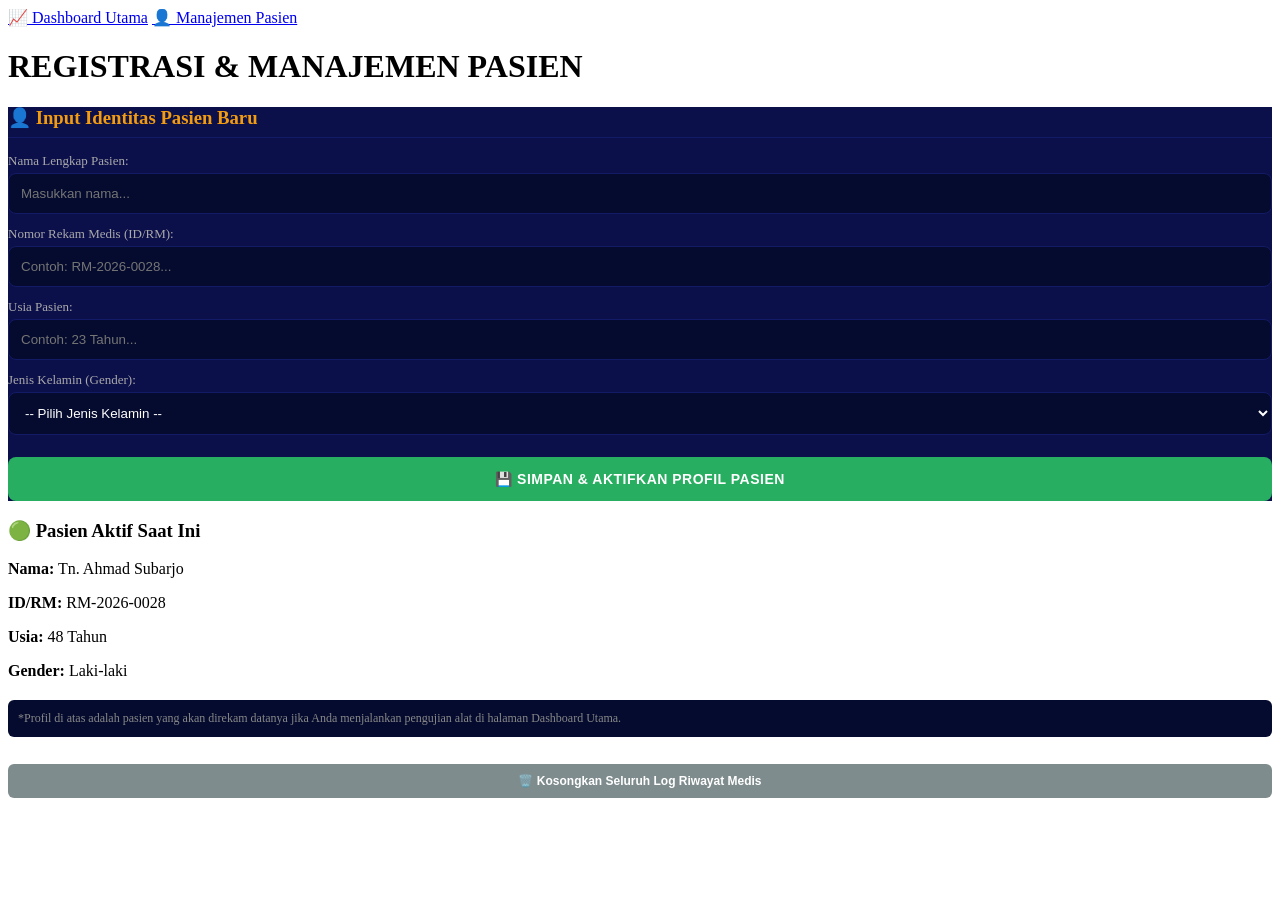
==== pasien.html @ 684d5a45 "Create pasien.html" ====
<!DOCTYPE html>
<html lang="en">
<head>
    <meta charset="UTF-8">
    <meta name="viewport" content="width=device-width, initial-scale=1.0">
    <title>Manajemen Pasien - Monitoring Kesehatan</title>
    <link rel="stylesheet" href="style.css?v=316">
</head>
<body>

<div class="container">
    <nav class="navbar">
        <a href="index.html" class="nav-item">📈 Dashboard Utama</a>
        <a href="pasien.html" class="nav-item active">👤 Manajemen Pasien</a>
    </nav>

    <header style="margin-top: 20px;">
        <h1>REGISTRASI & MANAJEMEN PASIEN</h1>
    </header>

    <section class="info-layout" style="margin-top: 20px;">
        <div class="info-panel" style="background: #0b0f4a;">
            <h3 style="color: #f39c12; border-bottom: 1px solid #141b66; padding-bottom: 8px; margin-bottom: 15px;">👤 Input Identitas Pasien Baru</h3>
            
            <div class="form-page-layout" style="display: flex; flex-direction: column; gap: 12px;">
                <div style="display: flex; flex-direction: column; gap: 4px;">
                    <label style="font-size: 13px; color: #aaa;">Nama Lengkap Pasien:</label>
                    <input type="text" id="input-nama-pasien" placeholder="Masukkan nama..." style="padding: 12px; border-radius: 8px; border: 1px solid #141b66; background: #050b2e; color: white;">
                </div>
                
                <div style="display: flex; flex-direction: column; gap: 4px;">
                    <label style="font-size: 13px; color: #aaa;">Nomor Rekam Medis (ID/RM):</label>
                    <input type="text" id="input-rm-pasien" placeholder="Contoh: RM-2026-0028..." style="padding: 12px; border-radius: 8px; border: 1px solid #141b66; background: #050b2e; color: white;">
                </div>

                <div style="display: flex; flex-direction: column; gap: 4px;">
                    <label style="font-size: 13px; color: #aaa;">Usia Pasien:</label>
                    <input type="text" id="input-usia-pasien" placeholder="Contoh: 23 Tahun..." style="padding: 12px; border-radius: 8px; border: 1px solid #141b66; background: #050b2e; color: white;">
                </div>

                <div style="display: flex; flex-direction: column; gap: 4px;">
                    <label style="font-size: 13px; color: #aaa;">Jenis Kelamin (Gender):</label>
                    <select id="input-gender-pasien" style="padding: 12px; border-radius: 8px; border: 1px solid #141b66; background: #050b2e; color: white; cursor: pointer;">
                        <option value="">-- Pilih Jenis Kelamin --</option>
                        <option value="Laki-laki">Laki-laki</option>
                        <option value="Perempuan">Perempuan</option>
                    </select>
                </div>

                <button onclick="updateProfilPasien()" style="margin-top: 10px; padding: 14px; background: #27ae60; border: none; border-radius: 8px; color: white; font-weight: bold; cursor: pointer; font-size: 14px; letter-spacing: 0.5px;">💾 SIMPAN & AKTIFKAN PROFIL PASIEN</button>
            </div>
        </div>

        <div class="info-panel profile-box">
            <h3>🟢 Pasien Aktif Saat Ini</h3>
            <div class="profile-grid" style="margin-bottom: 20px;">
                <p><strong>Nama:</strong> <span id="p-name">Menyiapkan...</span></p>
                <p><strong>ID/RM:</strong> <span id="p-rm">Menyiapkan...</span></p>
                <p><strong>Usia:</strong> <span id="p-age">Menyiapkan...</span></p>
                <p><strong>Gender:</strong> <span id="p-gender">Menyiapkan...</span></p>
            </div>
            <p style="font-size: 12px; color: #888; line-height: 1.4; background: #050b2e; padding: 10px; border-radius: 6px;">
                *Profil di atas adalah pasien yang akan direkam datanya jika Anda menjalankan pengujian alat di halaman Dashboard Utama.
            </p>
            
            <button class="btn-log btn-clear" onclick="hapusSemuaRiwayat()" style="width: 100%; margin-top: 15px; padding: 10px; background: #7f8c8d; border-radius: 6px; font-size: 12px;">🗑️ Kosongkan Seluruh Log Riwayat Medis</button>
        </div>
    </section>
</div>

<script style="display:none;">
    // Script internal khusus halaman pasien untuk sinkronisasi LocalStorage
    function muatProfil() {
        let tersimpan = localStorage.getItem("profilPasienAktif");
        if (tersimpan) {
            let p = JSON.parse(tersimpan);
            document.getElementById("p-name").innerText = p.nama;
            document.getElementById("p-rm").innerText = p.rm;
            document.getElementById("p-age").innerText = p.usia;
            document.getElementById("p-gender").innerText = p.gender;
        } else {
            document.getElementById("p-name").innerText = "Tn. Ahmad Subarjo";
            document.getElementById("p-rm").innerText = "RM-2026-0028";
            document.getElementById("p-age").innerText = "48 Tahun";
            document.getElementById("p-gender").innerText = "Laki-laki";
        }
    }

    function updateProfilPasien() {
        let vNama = document.getElementById("input-nama-pasien").value.trim();
        let vRm = document.getElementById("input-rm-pasien").value.trim();
        let vUsia = document.getElementById("input-usia-pasien").value.trim();
        let vGender = document.getElementById("input-gender-pasien").value;

        if(!vNama || !vRm) { alert("Nama Pasien dan No. RM wajib diisi!"); return; }

        let profilBaru = { nama: vNama, rm: vRm, usia: vUsia || "-", gender: vGender || "-" };
        localStorage.setItem("profilPasienAktif", JSON.stringify(profilBaru));
        
        alert("Profil pasien berhasil diperbarui! Silakan kembali ke Dashboard untuk mulai menguji.");
        muatProfil();

        document.getElementById("input-nama-pasien").value = "";
        document.getElementById("input-rm-pasien").value = "";
        document.getElementById("input-usia-pasien").value = "";
        document.getElementById("input-gender-pasien").value = "";
    }

    function hapusSemuaRiwayat() {
        if(confirm("Apakah Anda yakin ingin menghapus TOTAL semua riwayat log pasien?")) {
            localStorage.removeItem("riwayatMedisPasien");
            alert("Seluruh log riwayat telah dikosongkan.");
        }
    }

    window.onload = muatProfil;
</script>
</body>
</html>
---- style.css ----
/* =====================
   PANEL TABEL LOG RIWAYAT
===================== */
.log-container {
  background: #0b0f4a;
  border-radius: 16px;
  padding: 20px;
  margin-top: 25px;
  box-shadow: 0 0 15px rgba(0,255,255,.05);
}

.log-header {
  display: flex;
  flex-direction: column;
  justify-content: space-between;
  align-items: center;
  gap: 12px;
  margin-bottom: 15px;
  border-bottom: 2px solid #141b66;
  padding-bottom: 12px;
}

.log-header h3 {
  font-size: 16px;
  color: #00ffff;
}

.log-buttons {
  display: flex;
  gap: 10px;
}

.btn-log {
  padding: 8px 14px;
  border: none;
  border-radius: 6px;
  font-weight: bold;
  cursor: pointer;
  font-size: 13px;
  color: white;
}

.btn-csv { background: #27ae60; } /* Hijau Excel */
.btn-clear { background: #7f8c8d; }

.table-responsive {
  width: 100%;
  overflow-x: auto;
}

.log-table {
  width: 100%;
  border-collapse: collapse;
  font-size: 14px;
  text-align: left;
}

.log-table th, .log-table td {
  padding: 12px;
  border-bottom: 1px solid #141b66;
}

.log-table th {
  background: #050b2e;
  color: #f39c12;
  font-weight: bold;
}

.log-table tbody tr:hover {
  background: rgba(0, 255, 255, 0.03);
}

/* Penyesuaian layout header tabel untuk layar besar */
@media(min-width: 768px) {
  .log-header {
    flex-direction: row;
  }
}
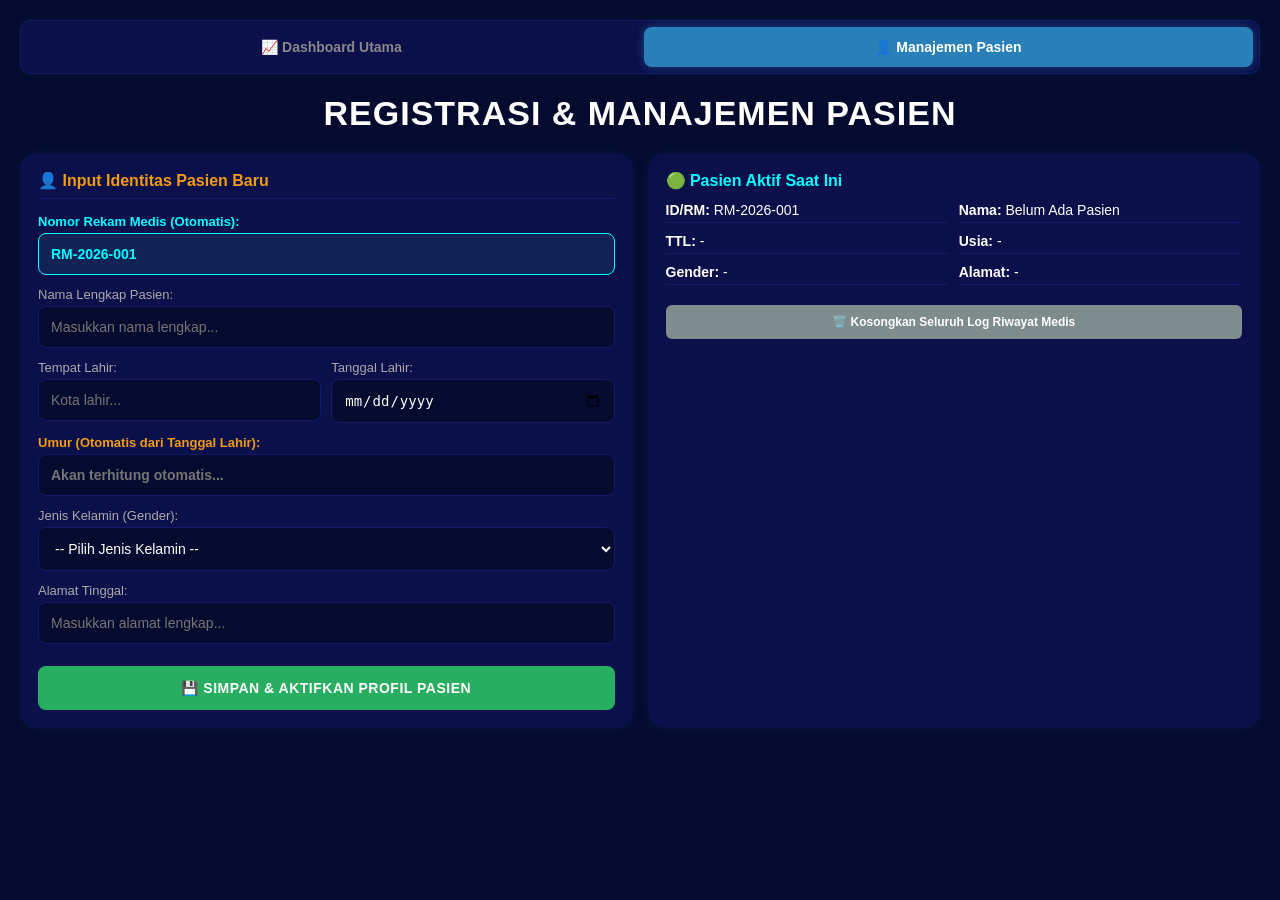
==== commit bc2f34f2: "Update pasien.html" ====
--- a/pasien.html
+++ b/pasien.html
@@ -4,7 +4,7 @@
     <meta charset="UTF-8">
     <meta name="viewport" content="width=device-width, initial-scale=1.0">
     <title>Manajemen Pasien - Monitoring Kesehatan</title>
-    <link rel="stylesheet" href="style.css?v=316">
+    <link rel="stylesheet" href="style.css?v=317">
 </head>
 <body>
 
@@ -24,29 +24,45 @@
             
             <div class="form-page-layout" style="display: flex; flex-direction: column; gap: 12px;">
                 <div style="display: flex; flex-direction: column; gap: 4px;">
+                    <label style="font-size: 13px; color: #00ffff; font-weight: bold;">Nomor Rekam Medis (Otomatis):</label>
+                    <input type="text" id="input-rm-pasien" readonly style="padding: 12px; border-radius: 8px; border: 1px solid #00ffff; background: #112255; color: #00ffff; font-weight: bold;">
+                </div>
+
+                <div style="display: flex; flex-direction: column; gap: 4px;">
                     <label style="font-size: 13px; color: #aaa;">Nama Lengkap Pasien:</label>
-                    <input type="text" id="input-nama-pasien" placeholder="Masukkan nama..." style="padding: 12px; border-radius: 8px; border: 1px solid #141b66; background: #050b2e; color: white;">
-                </div>
-                
-                <div style="display: flex; flex-direction: column; gap: 4px;">
-                    <label style="font-size: 13px; color: #aaa;">Nomor Rekam Medis (ID/RM):</label>
-                    <input type="text" id="input-rm-pasien" placeholder="Contoh: RM-2026-0028..." style="padding: 12px; border-radius: 8px; border: 1px solid #141b66; background: #050b2e; color: white;">
-                </div>
-
-                <div style="display: flex; flex-direction: column; gap: 4px;">
-                    <label style="font-size: 13px; color: #aaa;">Usia Pasien:</label>
-                    <input type="text" id="input-usia-pasien" placeholder="Contoh: 23 Tahun..." style="padding: 12px; border-radius: 8px; border: 1px solid #141b66; background: #050b2e; color: white;">
+                    <input type="text" id="input-nama-pasien" placeholder="Masukkan nama lengkap...">
+                </div>
+
+                <div style="display: grid; grid-template-columns: 1fr 1fr; gap: 10px;">
+                    <div style="display: flex; flex-direction: column; gap: 4px;">
+                        <label style="font-size: 13px; color: #aaa;">Tempat Lahir:</label>
+                        <input type="text" id="input-tempat-pasien" placeholder="Kota lahir...">
+                    </div>
+                    <div style="display: flex; flex-direction: column; gap: 4px;">
+                        <label style="font-size: 13px; color: #aaa;">Tanggal Lahir:</label>
+                        <input type="date" id="input-ttl-pasien" onchange="hitungUmurOtomatis()">
+                    </div>
+                </div>
+
+                <div style="display: flex; flex-direction: column; gap: 4px;">
+                    <label style="font-size: 13px; color: #f39c12; font-weight: bold;">Umur (Otomatis dari Tanggal Lahir):</label>
+                    <input type="text" id="input-usia-pasien" readonly placeholder="Akan terhitung otomatis..." style="padding: 12px; border-radius: 8px; border: 1px solid #141b66; background: #050b2e; color: #f39c12; font-weight: bold;">
                 </div>
 
                 <div style="display: flex; flex-direction: column; gap: 4px;">
                     <label style="font-size: 13px; color: #aaa;">Jenis Kelamin (Gender):</label>
-                    <select id="input-gender-pasien" style="padding: 12px; border-radius: 8px; border: 1px solid #141b66; background: #050b2e; color: white; cursor: pointer;">
+                    <select id="input-gender-pasien">
                         <option value="">-- Pilih Jenis Kelamin --</option>
                         <option value="Laki-laki">Laki-laki</option>
                         <option value="Perempuan">Perempuan</option>
                     </select>
                 </div>
 
+                <div style="display: flex; flex-direction: column; gap: 4px;">
+                    <label style="font-size: 13px; color: #aaa;">Alamat Tinggal:</label>
+                    <input type="text" id="input-alamat-pasien" placeholder="Masukkan alamat lengkap...">
+                </div>
+
                 <button onclick="updateProfilPasien()" style="margin-top: 10px; padding: 14px; background: #27ae60; border: none; border-radius: 8px; color: white; font-weight: bold; cursor: pointer; font-size: 14px; letter-spacing: 0.5px;">💾 SIMPAN & AKTIFKAN PROFIL PASIEN</button>
             </div>
         </div>
@@ -54,62 +70,142 @@
         <div class="info-panel profile-box">
             <h3>🟢 Pasien Aktif Saat Ini</h3>
             <div class="profile-grid" style="margin-bottom: 20px;">
+                <p><strong>ID/RM:</strong> <span id="p-rm">Menyiapkan...</span></p>
                 <p><strong>Nama:</strong> <span id="p-name">Menyiapkan...</span></p>
-                <p><strong>ID/RM:</strong> <span id="p-rm">Menyiapkan...</span></p>
+                <p><strong>TTL:</strong> <span id="p-ttl">Menyiapkan...</span></p>
                 <p><strong>Usia:</strong> <span id="p-age">Menyiapkan...</span></p>
                 <p><strong>Gender:</strong> <span id="p-gender">Menyiapkan...</span></p>
+                <p><strong>Alamat:</strong> <span id="p-alamat">Menyiapkan...</span></p>
             </div>
-            <p style="font-size: 12px; color: #888; line-height: 1.4; background: #050b2e; padding: 10px; border-radius: 6px;">
-                *Profil di atas adalah pasien yang akan direkam datanya jika Anda menjalankan pengujian alat di halaman Dashboard Utama.
-            </p>
             
-            <button class="btn-log btn-clear" onclick="hapusSemuaRiwayat()" style="width: 100%; margin-top: 15px; padding: 10px; background: #7f8c8d; border-radius: 6px; font-size: 12px;">🗑️ Kosongkan Seluruh Log Riwayat Medis</button>
+            <button class="btn-log btn-clear" onclick="hapusSemuaRiwayat()" style="width: 100%; padding: 10px; background: #7f8c8d; border-radius: 6px; font-size: 12px; color:white; border:none; cursor:pointer; font-weight:bold;">🗑️ Kosongkan Seluruh Log Riwayat Medis</button>
         </div>
     </section>
 </div>
 
-<script style="display:none;">
-    // Script internal khusus halaman pasien untuk sinkronisasi LocalStorage
+<style>
+    .form-page-layout input, .form-page-layout select {
+        padding: 12px;
+        border-radius: 8px;
+        border: 1px solid #141b66;
+        background: #050b2e;
+        color: white;
+        font-size: 14px;
+    }
+    .form-page-layout input:focus, .form-page-layout select:focus {
+        outline: none;
+        border-color: #00ffff;
+    }
+</style>
+
+<script>
+    // GENERATE NOMOR RM OTOMATIS BERURUTAN (Format: RM-2026-001)
+    function generateRMOtomatis() {
+        let riwayatLama = localStorage.getItem("riwayatMedisPasien");
+        let arrayRiwayat = riwayatLama ? JSON.parse(riwayatLama) : [];
+        
+        let urutanLanjut = 1;
+        
+        if (arrayRiwayat.length > 0) {
+            // Ambil data nomor RM terakhir yang tersimpan di log logis
+            let rmTerakhir = arrayRiwayat[0].rm; // Contoh: "RM-2026-003"
+            let nomorStr = rmTerakhir.split("-")[2]; // Mengambil "003"
+            if(!isNaN(nomorStr)) {
+                urutanLanjut = parseInt(nomorStr) + 1;
+            }
+        }
+        
+        // Pad nomor urut agar memiliki 3 digit (contoh: 1 -> 001, 12 -> 012)
+        let padNomor = String(urutanLanjut).padStart(3, '0');
+        document.getElementById("input-rm-pasien").value = "RM-2026-" + padNomor;
+    }
+
+    // HITUNG UMUR OTOMATIS BERDASARKAN TANGGAL LAHIR
+    function hitungUmurOtomatis() {
+        let tglInput = document.getElementById("input-ttl-pasien").value;
+        if (!tglInput) return;
+
+        let lahir = new Date(tglInput);
+        let sekarang = new Date(); // Berjalan di tahun 2026 sesuai device sistem
+        
+        let umur = sekarang.getFullYear() - lahir.getFullYear();
+        let bulanDiff = sekarang.getMonth() - lahir.getMonth();
+        
+        if (bulanDiff < 0 || (bulanDiff === 0 && sekarang.getDate() < lahir.getDate())) {
+            umur--;
+        }
+        
+        document.getElementById("input-usia-pasien").value = umur >= 0 ? umur + " Tahun" : "0 Tahun";
+    }
+
     function muatProfil() {
         let tersimpan = localStorage.getItem("profilPasienAktif");
         if (tersimpan) {
             let p = JSON.parse(tersimpan);
+            document.getElementById("p-rm").innerText = p.rm;
             document.getElementById("p-name").innerText = p.nama;
-            document.getElementById("p-rm").innerText = p.rm;
+            document.getElementById("p-ttl").innerText = (p.tempat || "-") + ", " + (p.tanggalStr || "-");
             document.getElementById("p-age").innerText = p.usia;
             document.getElementById("p-gender").innerText = p.gender;
+            document.getElementById("p-alamat").innerText = p.alamat || "-";
         } else {
-            document.getElementById("p-name").innerText = "Tn. Ahmad Subarjo";
-            document.getElementById("p-rm").innerText = "RM-2026-0028";
-            document.getElementById("p-age").innerText = "48 Tahun";
-            document.getElementById("p-gender").innerText = "Laki-laki";
-        }
+            // Default awal cetak template bawan jika masih kosong murni
+            document.getElementById("p-rm").innerText = "RM-2026-001";
+            document.getElementById("p-name").innerText = "Belum Ada Pasien";
+            document.getElementById("p-ttl").innerText = "-";
+            document.getElementById("p-age").innerText = "-";
+            document.getElementById("p-gender").innerText = "-";
+            document.getElementById("p-alamat").innerText = "-";
+        }
+        generateRMOtomatis();
     }
 
     function updateProfilPasien() {
+        let vRm = document.getElementById("input-rm-pasien").value;
         let vNama = document.getElementById("input-nama-pasien").value.trim();
-        let vRm = document.getElementById("input-rm-pasien").value.trim();
-        let vUsia = document.getElementById("input-usia-pasien").value.trim();
+        let vTempat = document.getElementById("input-tempat-pasien").value.trim();
+        let vTanggal = document.getElementById("input-ttl-pasien").value;
+        let vUsia = document.getElementById("input-usia-pasien").value;
         let vGender = document.getElementById("input-gender-pasien").value;
-
-        if(!vNama || !vRm) { alert("Nama Pasien dan No. RM wajib diisi!"); return; }
-
-        let profilBaru = { nama: vNama, rm: vRm, usia: vUsia || "-", gender: vGender || "-" };
+        let vAlamat = document.getElementById("input-alamat-pasien").value.trim();
+
+        if(!vNama) { alert("Nama Pasien wajib diisi!"); return; }
+        if(!vTanggal) { alert("Tanggal Lahir wajib dipilih untuk kalkulasi umur!"); return; }
+
+        // Konversi format tanggal agar enak dibaca (YYYY-MM-DD -> DD/MM/YYYY)
+        let tglObj = new Date(vTanggal);
+        let tanggalStr = String(tglObj.getDate()).padStart(2, '0') + "/" + String(tglObj.getMonth() + 1).padStart(2, '0') + "/" + tglObj.getFullYear();
+
+        let profilBaru = { 
+            rm: vRm, 
+            nama: vNama, 
+            tempat: vTempat || "-",
+            tanggalStr: tanggalStr,
+            usia: vUsia, 
+            gender: vGender || "-",
+            alamat: vAlamat || "-"
+        };
+
         localStorage.setItem("profilPasienAktif", JSON.stringify(profilBaru));
         
-        alert("Profil pasien berhasil diperbarui! Silakan kembali ke Dashboard untuk mulai menguji.");
+        alert("Pasien Berhasil Didaftarkan!\nNomor " + vRm + " Telah Aktif.");
         muatProfil();
 
+        // Kosongkan form input kembali bersih
         document.getElementById("input-nama-pasien").value = "";
-        document.getElementById("input-rm-pasien").value = "";
+        document.getElementById("input-tempat-pasien").value = "";
+        document.getElementById("input-ttl-pasien").value = "";
         document.getElementById("input-usia-pasien").value = "";
         document.getElementById("input-gender-pasien").value = "";
+        document.getElementById("input-alamat-pasien").value = "";
+        generateRMOtomatis(); // Naikkan nomor antrean otomatis berikutnya
     }
 
     function hapusSemuaRiwayat() {
-        if(confirm("Apakah Anda yakin ingin menghapus TOTAL semua riwayat log pasien?")) {
+        if(confirm("Apakah Anda yakin ingin menghapus TOTAL semua riwayat log pasien? Nomor urut RM juga akan ter-reset kembali ke 001.")) {
             localStorage.removeItem("riwayatMedisPasien");
             alert("Seluruh log riwayat telah dikosongkan.");
+            muatProfil();
         }
     }
 
--- a/style.css
+++ b/style.css
@@ -1,3 +1,266 @@
+/* =====================
+   RESET & GLOBAL STYLING
+===================== */
+*{
+  margin:0;
+  padding:0;
+  box-sizing:border-box;
+}
+
+html,body{
+  width:100%;
+  overflow-x:hidden;
+}
+
+body{
+  background:#050b2e;
+  color:white;
+  font-family:Arial,sans-serif;
+}
+
+.container{
+  width:100%;
+  padding:12px;
+}
+
+/* =====================
+   MENU NAVBAR TOP NAVIGATION
+===================== */
+.navbar {
+  display: flex;
+  background: #0b0f4a;
+  border-radius: 10px;
+  padding: 6px;
+  gap: 8px;
+  border: 1px solid #141b66;
+  box-shadow: 0 0 10px rgba(0,255,255,.05);
+}
+
+.nav-item {
+  flex: 1;
+  text-align: center;
+  padding: 12px;
+  color: #888;
+  text-decoration: none;
+  font-weight: bold;
+  font-size: 14px;
+  border-radius: 8px;
+  transition: 0.3s;
+}
+
+.nav-item:hover {
+  background: rgba(0, 255, 255, 0.05);
+  color: white;
+}
+
+.nav-item.active {
+  background: #2980b9;
+  color: white;
+  box-shadow: 0 0 10px rgba(41, 128, 185, 0.5);
+}
+
+h1{
+  text-align:center;
+  font-size:24px;
+  margin-bottom:15px;
+  letter-spacing:1px;
+}
+
+/* =====================
+   CARD SENSOR ATAS
+===================== */
+.cards{
+  display:flex;
+  flex-direction:column;
+  gap:12px;
+}
+
+.card{
+  width:100%;
+  background:#0b0f4a;
+  border-radius:16px;
+  padding:16px;
+  text-align:center;
+  box-shadow: 0 0 15px rgba(0,255,255,.08);
+}
+
+.card h2{
+  margin-top:8px;
+  font-size:22px;
+}
+
+/* =====================
+   GRID UTAMA
+===================== */
+.grid{
+  display:flex;
+  flex-direction:column;
+  gap:15px;
+  margin-top:15px;
+}
+
+.charts{
+  display:flex;
+  flex-direction:column;
+  gap:15px;
+}
+
+.gauges{
+  display:flex;
+  flex-direction:column;
+  gap:15px;
+}
+
+.chart-box{
+  width:100%;
+  background:black;
+  border-radius:16px;
+  padding:12px;
+  overflow:hidden;
+  box-shadow: 0 0 10px rgba(0,255,255,.08);
+}
+
+#chartTemp, #chartSpo2, #chartHR, #chartTensi, 
+#gauge1, #gauge2, #gauge3, #gauge4 {
+   width:100%!important;
+}
+
+#chartTemp, #chartSpo2, #chartHR { height:260px; }
+#gauge1, #gauge2, #gauge3, #gauge4 { height:200px; }
+#chartTensi { height:220px; }
+
+/* =====================
+   PROFIL & REKOMENDASI PANEL
+===================== */
+.info-layout {
+  display: flex;
+  flex-direction: column;
+  gap: 15px;
+  margin-top: 20px;
+}
+
+.info-panel {
+  background: #0b0f4a;
+  border-radius: 16px;
+  padding: 18px;
+  box-shadow: 0 0 15px rgba(0,255,255,.05);
+}
+
+.info-panel h3 {
+  font-size: 16px;
+  margin-bottom: 12px;
+  font-weight: bold;
+}
+
+.profile-box h3 { color: #00ffff; }
+.advice-box h3 { color: #f39c12; }
+
+.profile-grid {
+  display: grid;
+  grid-template-columns: 1fr;
+  gap: 8px;
+  font-size: 14px;
+}
+
+.profile-grid p {
+  border-bottom: 1px solid #141b66;
+  padding-bottom: 4px;
+}
+
+.advice-content {
+  font-size: 14px;
+  line-height: 1.5;
+  background: #050b2e;
+  padding: 12px;
+  border-radius: 8px;
+  border-left: 4px solid #f39c12;
+  color: #ddd;
+}
+
+/* =====================
+   WORKFLOW INTERFACE
+===================== */
+.workflow-box {
+  background: #0b0f4a;
+  border-radius: 16px;
+  padding: 20px;
+  margin-top: 20px;
+  box-shadow: 0 0 15px rgba(0,255,255,.05);
+}
+
+.workflow-box h3 {
+  font-size: 16px;
+  margin-bottom: 15px;
+  color: #2ecc71;
+  text-align: center;
+}
+
+.steps-indicator {
+  display: flex;
+  flex-direction: column;
+  gap: 10px;
+  margin-bottom: 20px;
+}
+
+.step {
+  padding: 12px;
+  background: #050b2e;
+  border-radius: 8px;
+  text-align: center;
+  border-left: 5px solid #333;
+  color: #666;
+  transition: 0.3s;
+}
+
+.step.active {
+  border-left-color: #2ecc71;
+  background: #112255;
+  color: white;
+  font-weight: bold;
+}
+
+.step.done {
+  border-left-color: #00ffff;
+  color: #aaa;
+  background: #070e38;
+}
+
+.workflow-controls {
+  display: flex;
+  flex-wrap: wrap;
+  gap: 10px;
+}
+
+.btn {
+  flex: 1;
+  min-width: 140px;
+  padding: 12px;
+  font-weight: bold;
+  border: none;
+  border-radius: 8px;
+  cursor: pointer;
+  color: white;
+}
+
+.btn-primary { background: #27ae60; }
+.btn-secondary { background: #2980b9; }
+.btn-stop { background: #c0392b; }
+.btn:disabled { background: #1a1f4d !important; color: #555 !important; cursor: not-allowed; }
+
+/* =====================
+   STATUS FOOTER INDIKATOR
+===================== */
+.status-footer {
+  margin-top: 20px;
+  background: #0b0f4a;
+  padding: 15px;
+  border-radius: 16px;
+  text-align: center;
+  font-size: 22px;
+  font-weight: bold;
+  box-shadow: 0 0 15px rgba(0,255,255,.05);
+}
+
 /* =====================
    PANEL TABEL LOG RIWAYAT
 ===================== */
@@ -20,15 +283,8 @@
   padding-bottom: 12px;
 }
 
-.log-header h3 {
-  font-size: 16px;
-  color: #00ffff;
-}
-
-.log-buttons {
-  display: flex;
-  gap: 10px;
-}
+.log-header h3 { font-size: 16px; color: #00ffff; }
+.log-buttons { display: flex; gap: 10px; }
 
 .btn-log {
   padding: 8px 14px;
@@ -39,40 +295,41 @@
   font-size: 13px;
   color: white;
 }
-
-.btn-csv { background: #27ae60; } /* Hijau Excel */
-.btn-clear { background: #7f8c8d; }
-
-.table-responsive {
-  width: 100%;
-  overflow-x: auto;
-}
-
-.log-table {
-  width: 100%;
-  border-collapse: collapse;
-  font-size: 14px;
-  text-align: left;
-}
-
-.log-table th, .log-table td {
-  padding: 12px;
-  border-bottom: 1px solid #141b66;
-}
-
-.log-table th {
-  background: #050b2e;
-  color: #f39c12;
-  font-weight: bold;
-}
-
-.log-table tbody tr:hover {
-  background: rgba(0, 255, 255, 0.03);
-}
-
-/* Penyesuaian layout header tabel untuk layar besar */
-@media(min-width: 768px) {
-  .log-header {
-    flex-direction: row;
-  }
-}
+.btn-csv { background: #27ae60; }
+
+.table-responsive { width: 100%; overflow-x: auto; }
+.log-table { width: 100%; border-collapse: collapse; font-size: 14px; text-align: left; }
+.log-table th, .log-table td { padding: 12px; border-bottom: 1px solid #141b66; }
+.log-table th { background: #050b2e; color: #f39c12; font-weight: bold; }
+.log-table tbody tr:hover { background: rgba(0, 255, 255, 0.03); }
+
+/* =====================
+   RESPONSIVE MEDIA QUERIES
+===================== */
+@media(min-width:768px){
+  .container { padding:18px; }
+  .cards { display:grid; grid-template-columns: repeat(2,1fr); gap:15px; }
+  .gauges { display:grid; grid-template-columns: repeat(2,1fr); gap:15px; }
+  .info-layout { flex-direction: row; }
+  .info-panel { flex: 1; }
+  .profile-grid { grid-template-columns: 1fr 1fr; gap: 10px; }
+  .steps-indicator { flex-direction: row; }
+  .step { flex: 1; }
+  h1 { font-size:28px; }
+  .log-header { flex-direction: row; }
+}
+
+@media(min-width:1200px){
+  .container{ max-width:1600px; margin:auto; padding:20px; }
+  h1 { font-size:34px; }
+  .cards { grid-template-columns: repeat(4,1fr); }
+  .grid { display:grid; grid-template-columns: 2.5fr 1fr; gap:20px; }
+  #chartTemp, #chartSpo2, #chartHR { height: 360px; }
+  #gauge1, #gauge2, #gauge3, #gauge4 { height: 260px; }
+  #chartTensi { height: 260px; }
+}
+
+@media(min-width:1600px){
+  .container { max-width:1800px; }
+  #chartTemp, #chartSpo2, #chartHR { height: 400px; }
+}
